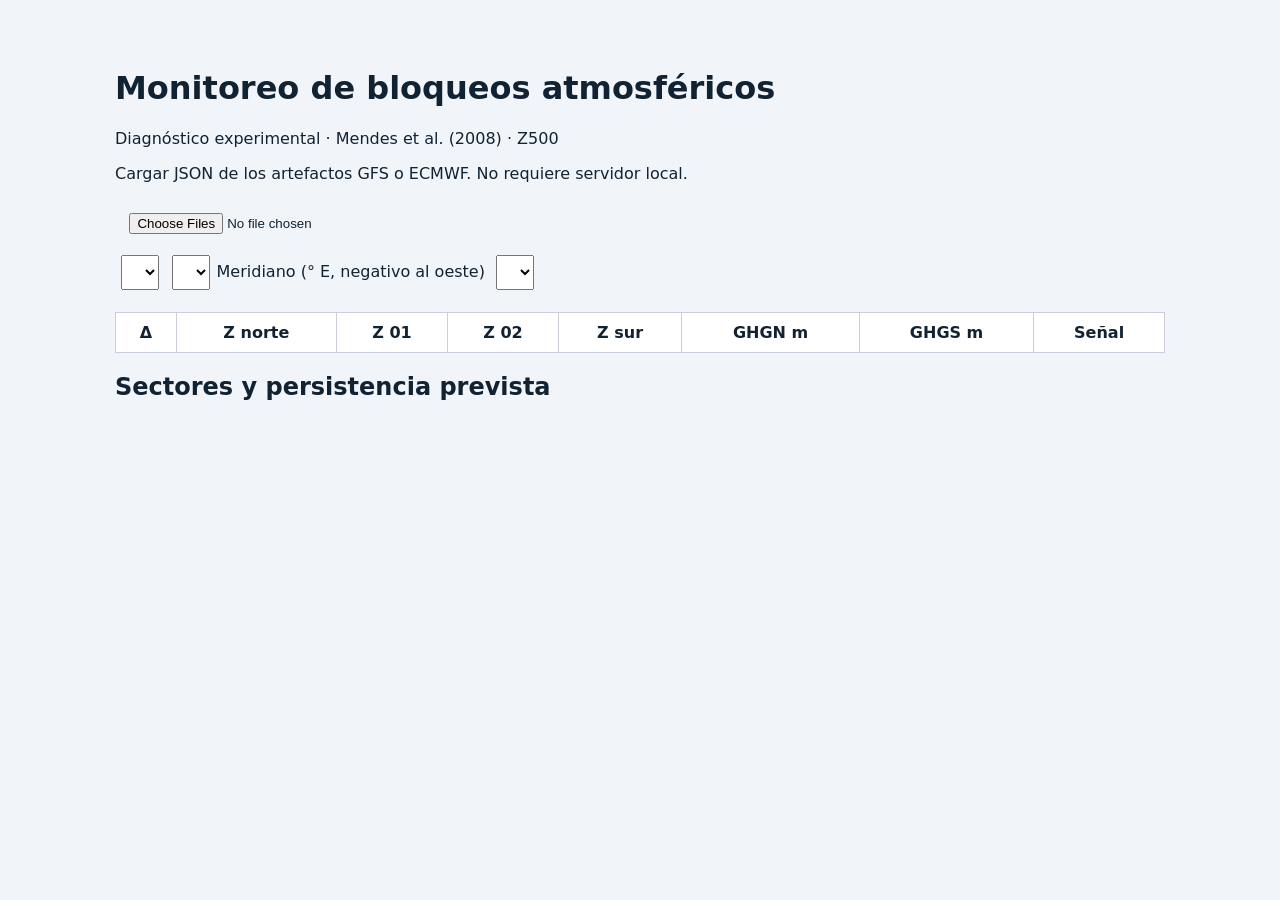
==== visor-bloqueos/index.html @ 38dce775 "Add standalone blocking monitor component" ====
<!doctype html><html lang="es"><meta charset="utf-8"><meta name="viewport" content="width=device-width"><title>Monitoreo de bloqueos</title><style>body{font:16px system-ui;max-width:1050px;margin:2rem auto;padding:1rem;background:#f1f5f9;color:#123}table{border-collapse:collapse;width:100%;background:white}td,th{padding:.6rem;border:1px solid #ccd}select,input{padding:.5rem;margin:.4rem}pre{white-space:pre-wrap}</style><h1>Monitoreo de bloqueos atmosféricos</h1><p>Diagnóstico experimental · Mendes et al. (2008) · Z500</p><p>Cargar JSON de los artefactos GFS o ECMWF. No requiere servidor local.</p><input id="file" type="file" accept=".json" multiple><div><select id="model"></select><select id="time"></select><label>Meridiano (° E, negativo al oeste) <select id="lon"></select></label></div><p id="meta"></p><table><thead><tr><th>Δ</th><th>Z norte</th><th>Z 01</th><th>Z 02</th><th>Z sur</th><th>GHGN m</th><th>GHGS m</th><th>Señal</th></tr></thead><tbody id="rows"></tbody></table><h2>Sectores y persistencia prevista</h2><pre id="daily"></pre><script>
const el=id=>document.getElementById(id), datasets=[];
function opts(node,items){node.replaceChildren(...items.map(([v,t])=>new Option(t,v)))}
function run(){const d=datasets[+el('model').value];if(!d)return;const items=[...d.instant,...d.daily.filter(x=>x.rows)];opts(el('time'),items.map((x,i)=>[i,x.valid||x.date+' media diaria']));opts(el('lon'),d.instant[0].rows.map(x=>[x.lon,x.lon]));el('lon').value='-60';show()}
function show(){const d=datasets[+el('model').value];if(!d)return;const x=[...d.instant,...d.daily.filter(x=>x.rows)][+el('time').value];const r=x.rows.find(r=>r.lon===+el('lon').value);el('meta').textContent=d.model+' | '+d.run+' | '+(x.valid||x.date)+' | '+(r.blocked?'Señal local':'Sin señal');el('rows').replaceChildren(...r.details.map(v=>{const tr=document.createElement('tr');for(const a of [v.delta,...v.z.map(z=>(z/10).toFixed(2)),v.ghgn.toFixed(2),v.ghgs.toFixed(2),v.blocked?'Sí':'No']){const td=tr.insertCell();td.textContent=a}return tr}));el('daily').textContent='Z en dam. Sectores del plazo: '+JSON.stringify(x.sectors)+'\n'+d.daily.map(y=>y.date+' '+(y.streak?JSON.stringify(y.streak):'incompleto')).join('\n')+'\nPlazos faltantes: '+Object.keys(d.errors).join(', ')+'\nCinco días previstos no constituyen confirmación por análisis.'}
el('file').onchange=async()=>{try{datasets.length=0;for(const f of el('file').files){const d=JSON.parse(await f.text());if(!d.instant?.length)throw Error('JSON sin datos');datasets.push(d)}opts(el('model'),datasets.map((d,i)=>[i,d.model+' '+d.run]));run()}catch(e){el('meta').textContent=e.message}};el('model').onchange=run;el('time').onchange=el('lon').onchange=show;
</script></html>
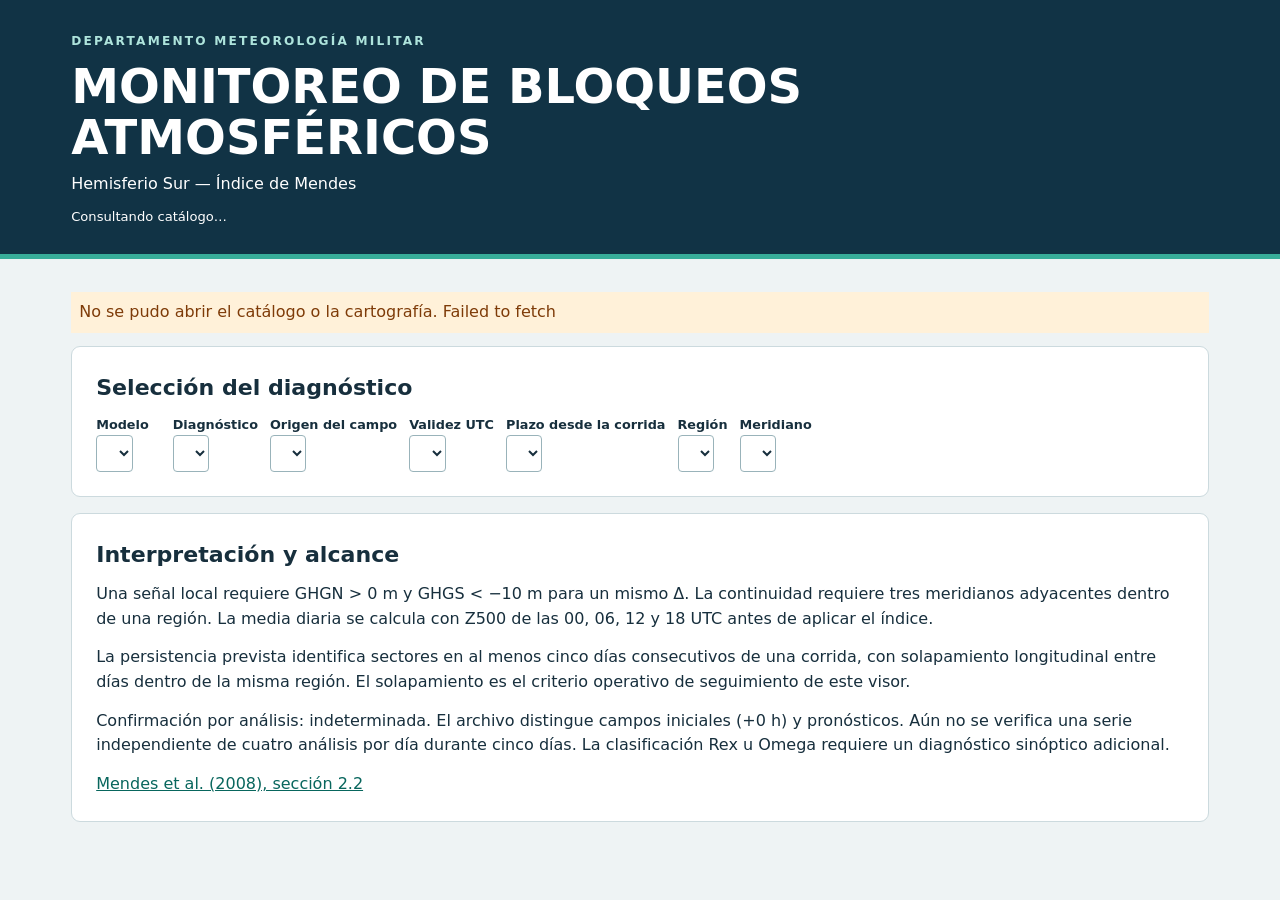
==== commit fc06d5e8: "Publicar visor hemisférico y catálogo de bloqueos por modelo [skip ci]" ====
--- a/visor-bloqueos/index.html
+++ b/visor-bloqueos/index.html
@@ -1,7 +1,93 @@
-<!doctype html><html lang="es"><meta charset="utf-8"><meta name="viewport" content="width=device-width"><title>Monitoreo de bloqueos</title><style>body{font:16px system-ui;max-width:1050px;margin:2rem auto;padding:1rem;background:#f1f5f9;color:#123}table{border-collapse:collapse;width:100%;background:white}td,th{padding:.6rem;border:1px solid #ccd}select,input{padding:.5rem;margin:.4rem}pre{white-space:pre-wrap}</style><h1>Monitoreo de bloqueos atmosféricos</h1><p>Diagnóstico experimental · Mendes et al. (2008) · Z500</p><p>Cargar JSON de los artefactos GFS o ECMWF. No requiere servidor local.</p><input id="file" type="file" accept=".json" multiple><div><select id="model"></select><select id="time"></select><label>Meridiano (° E, negativo al oeste) <select id="lon"></select></label></div><p id="meta"></p><table><thead><tr><th>Δ</th><th>Z norte</th><th>Z 01</th><th>Z 02</th><th>Z sur</th><th>GHGN m</th><th>GHGS m</th><th>Señal</th></tr></thead><tbody id="rows"></tbody></table><h2>Sectores y persistencia prevista</h2><pre id="daily"></pre><script>
-const el=id=>document.getElementById(id), datasets=[];
-function opts(node,items){node.replaceChildren(...items.map(([v,t])=>new Option(t,v)))}
-function run(){const d=datasets[+el('model').value];if(!d)return;const items=[...d.instant,...d.daily.filter(x=>x.rows)];opts(el('time'),items.map((x,i)=>[i,x.valid||x.date+' media diaria']));opts(el('lon'),d.instant[0].rows.map(x=>[x.lon,x.lon]));el('lon').value='-60';show()}
-function show(){const d=datasets[+el('model').value];if(!d)return;const x=[...d.instant,...d.daily.filter(x=>x.rows)][+el('time').value];const r=x.rows.find(r=>r.lon===+el('lon').value);el('meta').textContent=d.model+' | '+d.run+' | '+(x.valid||x.date)+' | '+(r.blocked?'Señal local':'Sin señal');el('rows').replaceChildren(...r.details.map(v=>{const tr=document.createElement('tr');for(const a of [v.delta,...v.z.map(z=>(z/10).toFixed(2)),v.ghgn.toFixed(2),v.ghgs.toFixed(2),v.blocked?'Sí':'No']){const td=tr.insertCell();td.textContent=a}return tr}));el('daily').textContent='Z en dam. Sectores del plazo: '+JSON.stringify(x.sectors)+'\n'+d.daily.map(y=>y.date+' '+(y.streak?JSON.stringify(y.streak):'incompleto')).join('\n')+'\nPlazos faltantes: '+Object.keys(d.errors).join(', ')+'\nCinco días previstos no constituyen confirmación por análisis.'}
-el('file').onchange=async()=>{try{datasets.length=0;for(const f of el('file').files){const d=JSON.parse(await f.text());if(!d.instant?.length)throw Error('JSON sin datos');datasets.push(d)}opts(el('model'),datasets.map((d,i)=>[i,d.model+' '+d.run]));run()}catch(e){el('meta').textContent=e.message}};el('model').onchange=run;el('time').onchange=el('lon').onchange=show;
-</script></html>+<!doctype html>
+<html lang="es-AR">
+  <head>
+    <meta charset="utf-8" />
+    <meta name="viewport" content="width=device-width,initial-scale=1" />
+    <meta name="theme-color" content="#102f41" />
+    <title>Monitoreo de Bloqueos Atmosféricos · DMM</title>
+    <link rel="stylesheet" href="estilo.css" />
+    <script defer src="app.js"></script>
+  </head>
+  <body>
+    <header>
+      <div class="wrap">
+        <p class="institution">DEPARTAMENTO METEOROLOGÍA MILITAR</p>
+        <h1>MONITOREO DE BLOQUEOS ATMOSFÉRICOS</h1>
+        <p>Hemisferio Sur — Índice de Mendes</p>
+        <small id="updated">Consultando catálogo…</small>
+      </div>
+    </header>
+    <main class="wrap">
+      <div id="status" class="cards"></div>
+      <p id="notice" role="status"></p>
+      <section>
+        <h2>Selección del diagnóstico</h2>
+        <div class="controls">
+          <label>Modelo<select id="model"></select></label>
+          <div id="cycles" class="controls"></div>
+          <label>Diagnóstico<select id="mode"></select></label
+          ><label>Origen del campo<select id="type"></select></label
+          ><label>Validez UTC<select id="valid"></select></label
+          ><label>Plazo desde la corrida<select id="step"></select></label
+          ><label>Región<select id="region"></select></label
+          ><label>Meridiano<select id="lon"></select></label>
+        </div>
+      </section>
+      <div id="result" hidden>
+        <section>
+          <h2>Distribución hemisférica</h2>
+          <p>
+            Seleccioná un meridiano en el mapa. Las isohipsas corresponden a
+            Z500 cada 6 dam, interpoladas sobre la grilla disponible de 2,5°
+            entre 30° S y 65° S.
+          </p>
+          <div class="key"></div>
+          <div id="maps"></div>
+          <small
+            >Costas de Natural Earth, escala 1:110 millones · Proyección
+            equidistante cilíndrica.</small
+          >
+        </section>
+        <section>
+          <h2>Evolución longitud–tiempo</h2>
+          <p>
+            La fecha más reciente aparece arriba. Seleccioná una celda para
+            consultar su diagnóstico.
+          </p>
+          <div class="key"></div>
+          <div id="hov"></div>
+        </section>
+        <section>
+          <h2>Diagnóstico por meridiano</h2>
+          <p id="selection"></p>
+          <div id="details"></div>
+          <p id="agreement"></p>
+        </section>
+      </div>
+      <section>
+        <h2>Interpretación y alcance</h2>
+        <p>
+          Una señal local requiere GHGN &gt; 0 m y GHGS &lt; −10 m para un mismo
+          Δ. La continuidad requiere tres meridianos adyacentes dentro de una
+          región. La media diaria se calcula con Z500 de las 00, 06, 12 y 18 UTC
+          antes de aplicar el índice.
+        </p>
+        <p>
+          La persistencia prevista identifica sectores en al menos cinco días
+          consecutivos de una corrida, con solapamiento longitudinal entre días
+          dentro de la misma región. El solapamiento es el criterio operativo de
+          seguimiento de este visor.
+        </p>
+        <p>
+          Confirmación por análisis: indeterminada. El archivo distingue campos
+          iniciales (+0 h) y pronósticos. Aún no se verifica una serie
+          independiente de cuatro análisis por día durante cinco días. La
+          clasificación Rex u Omega requiere un diagnóstico sinóptico adicional.
+        </p>
+        <a href="https://idlcc.fc.ul.pt/pdf/Damiao_et_al_2008.pdf"
+          >Mendes et al. (2008), sección 2.2</a
+        >
+      </section>
+    </main>
+  </body>
+</html>
--- a/visor-bloqueos/estilo.css
+++ b/visor-bloqueos/estilo.css
@@ -0,0 +1,150 @@
+* {
+  box-sizing: border-box;
+}
+body {
+  margin: 0;
+  background: #eef3f4;
+  color: #172f3d;
+  font:
+    16px/1.55 system-ui,
+    sans-serif;
+}
+header {
+  background: #113345;
+  color: white;
+  border-bottom: 5px solid #38ad99;
+}
+.wrap {
+  max-width: 1240px;
+  margin: auto;
+  padding: 1.6rem clamp(1rem, 4vw, 3.5rem);
+}
+header p {
+  margin: 0.4rem 0;
+}
+.institution {
+  letter-spacing: 0.18em;
+  font-size: 0.76rem;
+  font-weight: 700;
+  color: #aee4dc;
+}
+h1 {
+  font-size: clamp(1.55rem, 4vw, 3rem);
+  line-height: 1.05;
+  max-width: 850px;
+  margin: 0.65rem 0;
+}
+h2 {
+  font-size: 1.38rem;
+  margin: 0 0 0.6rem;
+}
+h3 {
+  font-size: 1.04rem;
+}
+section,
+.card {
+  background: #fff;
+  border: 1px solid #ccdade;
+  border-radius: 9px;
+  padding: clamp(0.8rem, 2vw, 1.5rem);
+  margin-bottom: 1rem;
+}
+.cards,
+.controls,
+.key {
+  display: flex;
+  flex-wrap: wrap;
+  gap: 0.75rem;
+}
+.card {
+  flex: 1;
+  min-width: 220px;
+  border-top: 4px solid #257c78;
+}
+.card strong,
+.card small,
+label {
+  display: block;
+}
+label {
+  font-size: 0.8rem;
+  font-weight: 650;
+}
+select {
+  display: block;
+  font: inherit;
+  font-size: 0.9rem;
+  max-width: 100%;
+  padding: 0.55rem 0.45rem;
+  border: 1px solid #99b3ba;
+  background: white;
+  border-radius: 4px;
+  color: inherit;
+}
+small {
+  font-size: 0.82rem;
+}
+.warn,
+#notice:not(:empty) {
+  color: #7e3b08;
+  background: #fff1d9;
+  padding: 0.5rem;
+}
+.key {
+  font-size: 0.8rem;
+}
+.key span:before {
+  content: "";
+  display: inline-block;
+  width: 0.85em;
+  height: 0.85em;
+  background: var(--c);
+  margin-right: 0.35rem;
+  border: 1px solid #69818b;
+}
+.plot {
+  width: 100%;
+  display: block;
+  cursor: crosshair;
+  background: #e8f2f4;
+  touch-action: manipulation;
+}
+.scroll {
+  overflow-x: auto;
+}
+table {
+  border-collapse: collapse;
+  width: 100%;
+  font-size: 0.82rem;
+  text-align: right;
+}
+th,
+td {
+  padding: 0.35rem;
+  border-bottom: 1px solid #d5e0e1;
+  white-space: nowrap;
+}
+th {
+  background: #edf3f4;
+}
+tr.pass {
+  background: #d5efe1;
+}
+.selected {
+  font-weight: 650;
+}
+a {
+  color: #08665d;
+}
+p {
+  margin: 0.45rem 0 0.85rem;
+}
+[hidden] {
+  display: none !important;
+}
+:focus-visible {
+  outline: 3px solid #037b90;
+}
+button {
+  padding: 0.5rem;
+}
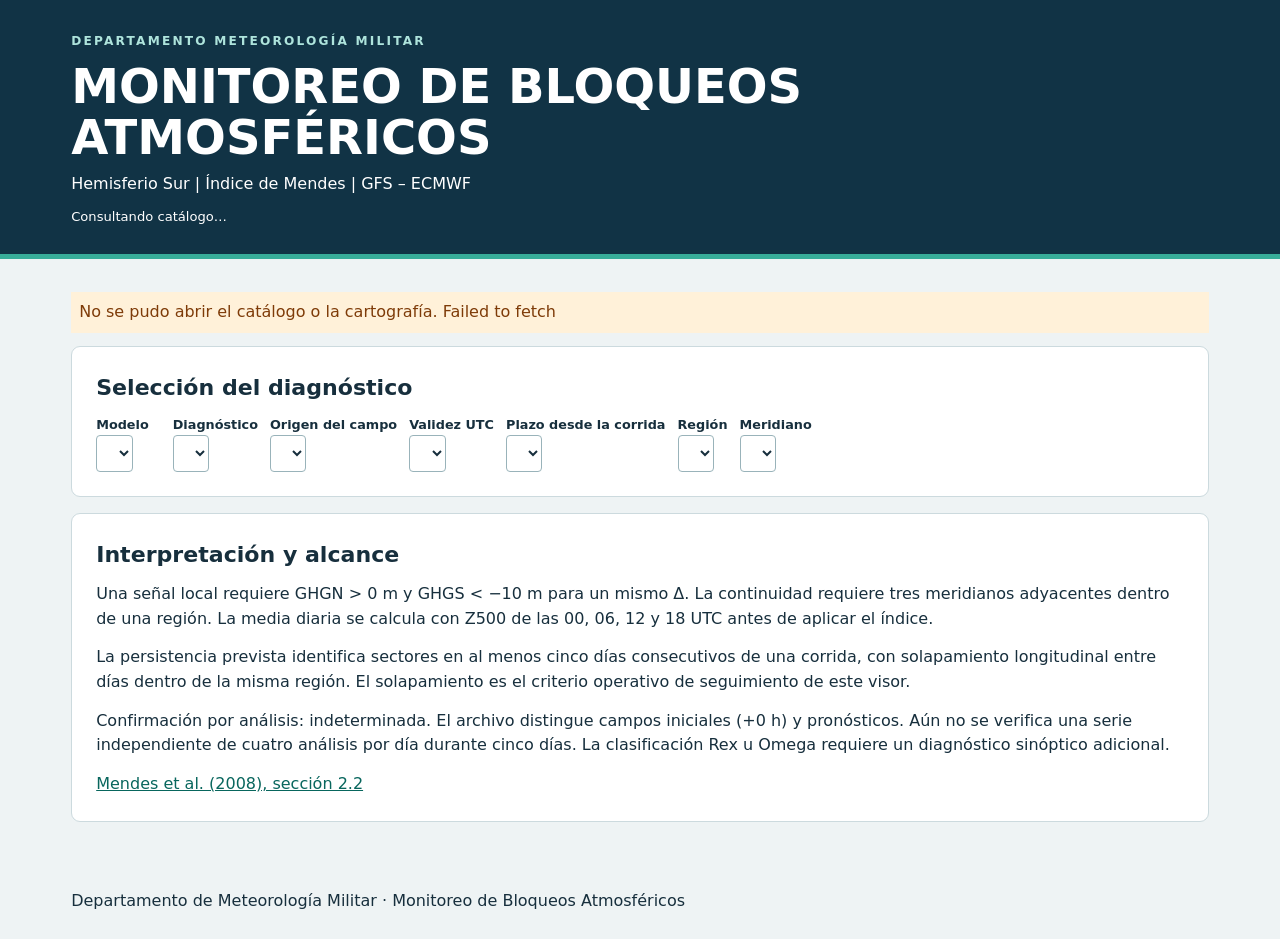
==== commit 163f5673: "Refine blocking viewer institutional presentation" ====
--- a/visor-bloqueos/index.html
+++ b/visor-bloqueos/index.html
@@ -13,7 +13,7 @@
       <div class="wrap">
         <p class="institution">DEPARTAMENTO METEOROLOGÍA MILITAR</p>
         <h1>MONITOREO DE BLOQUEOS ATMOSFÉRICOS</h1>
-        <p>Hemisferio Sur — Índice de Mendes</p>
+        <p>Hemisferio Sur | Índice de Mendes | GFS – ECMWF</p>
         <small id="updated">Consultando catálogo…</small>
       </div>
     </header>
@@ -49,13 +49,16 @@
           >
         </section>
         <section>
-          <h2>Evolución longitud–tiempo</h2>
-          <p>
-            La fecha más reciente aparece arriba. Seleccioná una celda para
-            consultar su diagnóstico.
-          </p>
-          <div class="key"></div>
-          <div id="hov"></div>
+          <h2>Valideces en <span id="timeLongitude"></span></h2>
+          <p>Elegí una fila para actualizar el mapa y el diagnóstico.</p>
+          <div class="times-scroll">
+            <table class="times"><thead id="timesHead"></thead><tbody id="timesBody"></tbody></table>
+          </div>
+          <details id="showHov">
+            <summary>Ver diagrama longitud–tiempo</summary>
+            <div class="key"></div>
+            <div id="hov"></div>
+          </details>
         </section>
         <section>
           <h2>Diagnóstico por meridiano</h2>
@@ -89,5 +92,6 @@
         >
       </section>
     </main>
+    <footer class="institution-footer"><div class="wrap">Departamento de Meteorología Militar · Monitoreo de Bloqueos Atmosféricos</div></footer>
   </body>
 </html>
--- a/visor-bloqueos/estilo.css
+++ b/visor-bloqueos/estilo.css
@@ -148,3 +148,18 @@
 button {
   padding: 0.5rem;
 }
+
+.times-scroll { overflow: auto; max-height: 24rem; }
+.times { text-align: left; }
+.times th { position: sticky; top: 0; z-index: 1; }
+.times td, .times th { padding: .45rem .6rem; white-space: normal; }
+.times td:first-child { white-space: nowrap; }
+.times tbody tr { cursor: pointer; }
+.times tbody tr:hover { background: #eef5f5; }
+.times tr.active-time { background: #daefea; box-shadow: inset 3px 0 #167c70; }
+.times button { border: 0; background: transparent; color: inherit; font: inherit; padding: .4rem .1rem; cursor: pointer; }
+.times button[aria-pressed="true"] { font-weight: 700; }
+.times td span { display: inline-block; }
+.times td span::before { content: ""; display: inline-block; width: .65em; height: .65em; margin-right: .35em; border-radius: 50%; background: var(--signal); border: 1px solid #80939b; }
+#showHov { margin-top: 1rem; }
+#showHov summary { cursor: pointer; color: #08665d; }
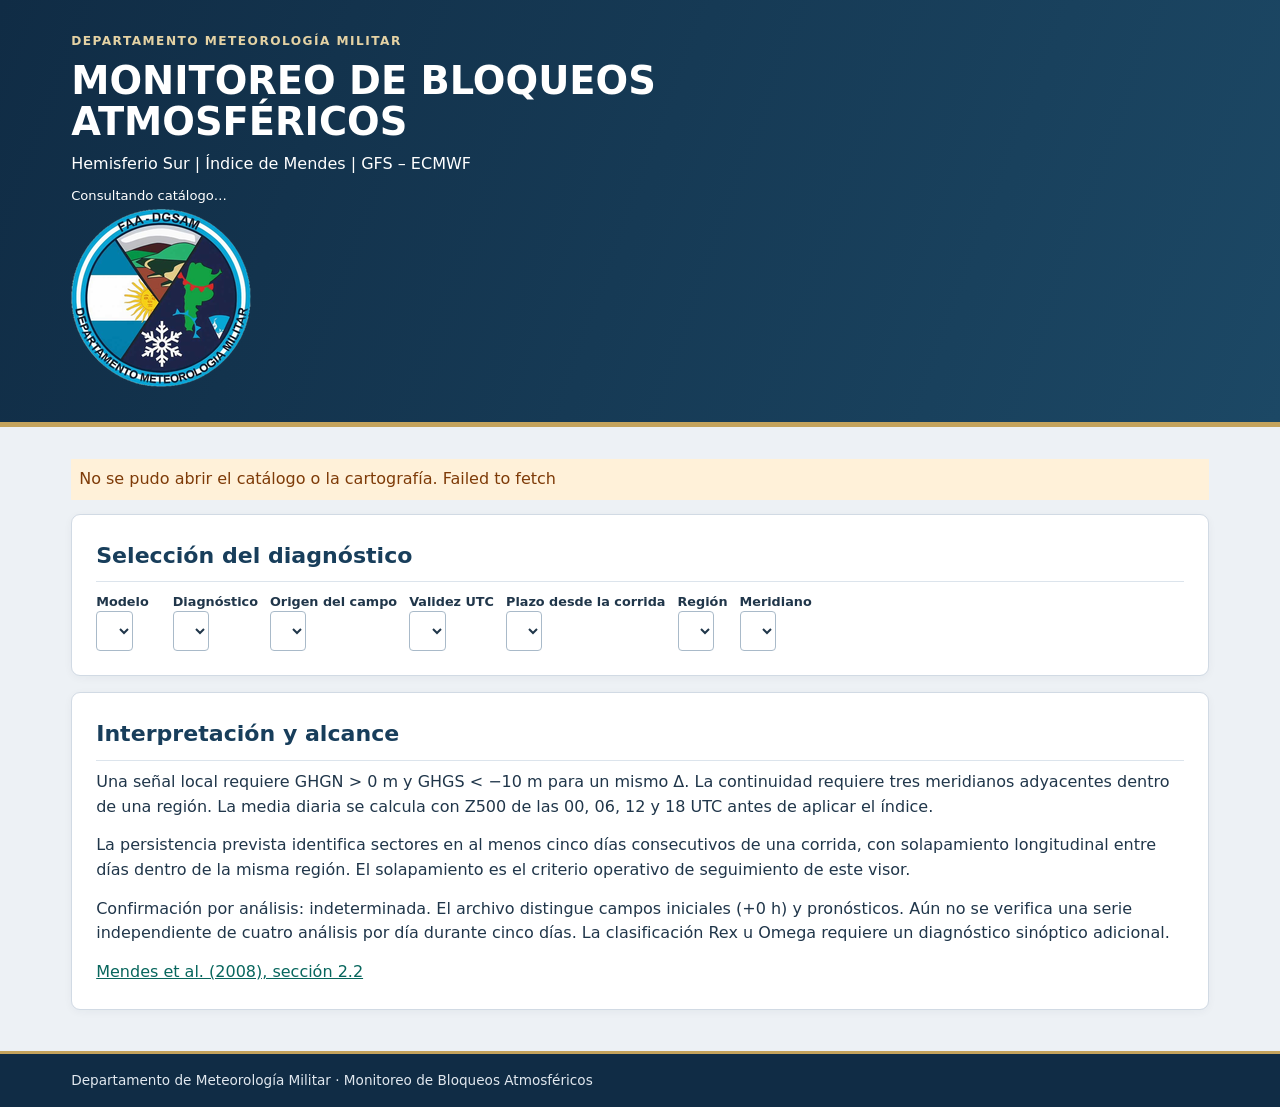
==== commit 81ec7865: "Reuse original meteorological viewer shield and favicon" ====
--- a/visor-bloqueos/index.html
+++ b/visor-bloqueos/index.html
@@ -3,18 +3,20 @@
   <head>
     <meta charset="utf-8" />
     <meta name="viewport" content="width=device-width,initial-scale=1" />
-    <meta name="theme-color" content="#102f41" />
+    <meta name="theme-color" content="#123b70" />
     <title>Monitoreo de Bloqueos Atmosféricos · DMM</title>
+    <link rel="icon" type="image/png" href="https://mauricionico.github.io/visualizadorMeteorologico/favicon.png" />
     <link rel="stylesheet" href="estilo.css" />
     <script defer src="app.js"></script>
   </head>
   <body>
     <header>
-      <div class="wrap">
+      <div class="wrap institutional-head"><div>
         <p class="institution">DEPARTAMENTO METEOROLOGÍA MILITAR</p>
         <h1>MONITOREO DE BLOQUEOS ATMOSFÉRICOS</h1>
         <p>Hemisferio Sur | Índice de Mendes | GFS – ECMWF</p>
-        <small id="updated">Consultando catálogo…</small>
+        <small id="updated">Consultando catálogo…</small></div>
+        <img class="shield" alt="Escudo institucional" src="[data-uri]" />
       </div>
     </header>
     <main class="wrap">
--- a/visor-bloqueos/estilo.css
+++ b/visor-bloqueos/estilo.css
@@ -163,3 +163,18 @@
 .times td span::before { content: ""; display: inline-block; width: .65em; height: .65em; margin-right: .35em; border-radius: 50%; background: var(--signal); border: 1px solid #80939b; }
 #showHov { margin-top: 1rem; }
 #showHov summary { cursor: pointer; color: #08665d; }
+
+/* Presentación institucional y cartografía */
+header { background: linear-gradient(110deg,#102c45,#1c4865); border-bottom-color:#c4a35c; }
+.institution { color:#e4d2a4; letter-spacing:.12em; }
+header h1 { font-size:clamp(1.4rem,3vw,2.5rem); }
+body { background:#edf1f5; color:#20364a; }
+section,.card { border-color:#d1dae4; box-shadow:0 2px 8px #17334b0b; }
+h2 { color:#183e5b; border-bottom:1px solid #dce4ec; padding-bottom:.5rem; }
+.card { border-top-color:#315b79; }
+select { border-color:#a9bac9; min-height:2.5rem; }
+.map-plot { background:#dbeaf2; outline:1px solid #b5c7d5; }
+#maps { min-width:0; }
+.institution-footer { background:#102c45; color:#e1e8ef; font-size:.85rem; border-top:3px solid #c4a35c; }
+.institution-footer .wrap { padding-block:1rem; }
+@media(max-width:600px){ .controls > label { flex:1 1 140px; min-width:0; } .controls select { width:100%; } .card { min-width:0; flex-basis:100%; } }
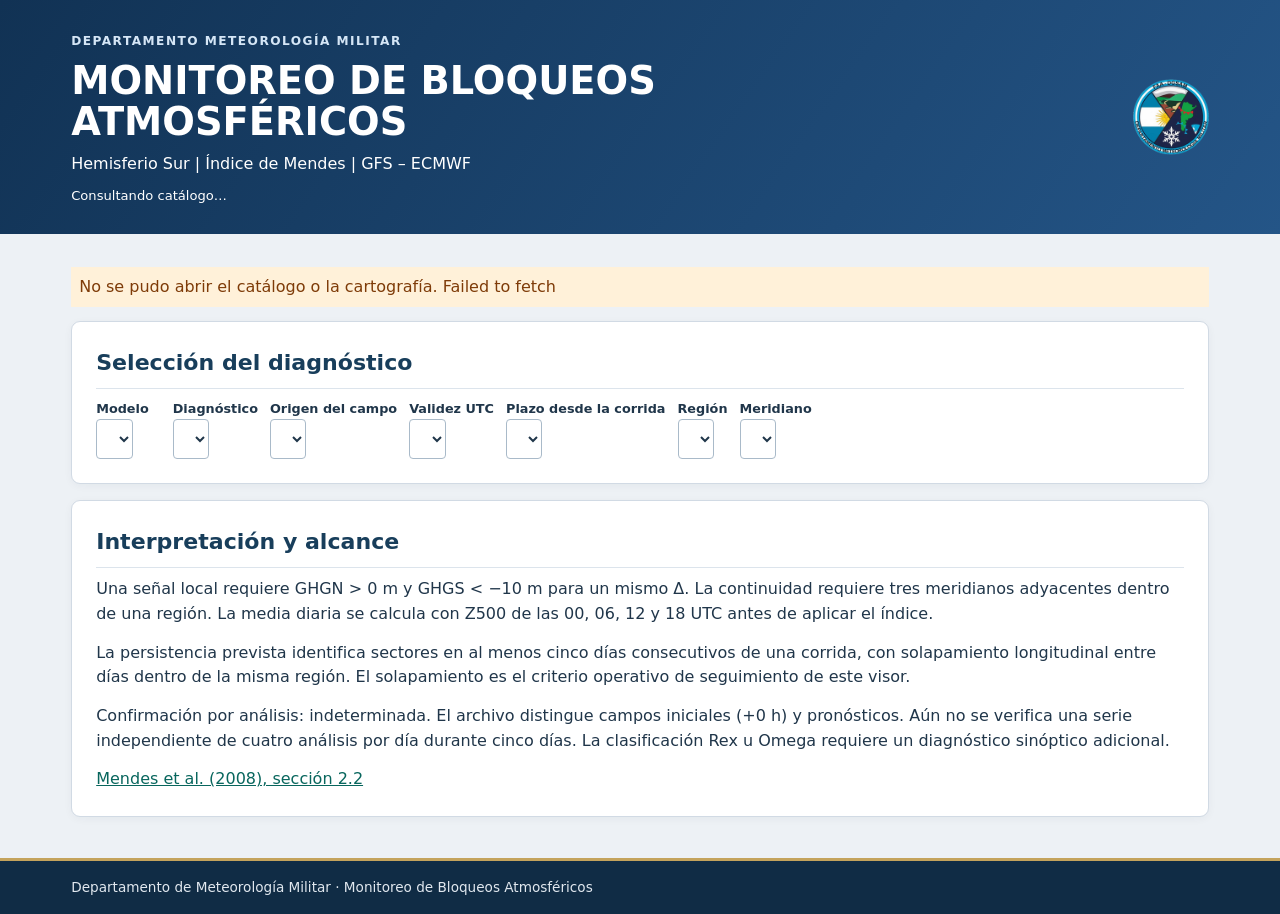
==== commit 9c2c89e0: "Crop map to Z500 latitude domain and enforce right aligned shield" ====
--- a/visor-bloqueos/index.html
+++ b/visor-bloqueos/index.html
@@ -6,8 +6,8 @@
     <meta name="theme-color" content="#123b70" />
     <title>Monitoreo de Bloqueos Atmosféricos · DMM</title>
     <link rel="icon" type="image/png" href="https://mauricionico.github.io/visualizadorMeteorologico/favicon.png" />
-    <link rel="stylesheet" href="estilo.css" />
-    <script defer src="app.js"></script>
+    <link rel="stylesheet" href="estilo.css?v=20261126-3" />
+    <script defer src="app.js?v=20261126-3"></script>
   </head>
   <body>
     <header>
--- a/visor-bloqueos/estilo.css
+++ b/visor-bloqueos/estilo.css
@@ -178,3 +178,15 @@
 .institution-footer { background:#102c45; color:#e1e8ef; font-size:.85rem; border-top:3px solid #c4a35c; }
 .institution-footer .wrap { padding-block:1rem; }
 @media(max-width:600px){ .controls > label { flex:1 1 140px; min-width:0; } .controls select { width:100%; } .card { min-width:0; flex-basis:100%; } }
+
+header { background:linear-gradient(125deg,#113254,#245587); border-bottom:0; }
+.institution { color:#d5e6f6; }
+.institutional-head { display:flex; justify-content:space-between; align-items:center; gap:20px; }
+.shield { width:76px; height:76px; object-fit:contain; flex:0 0 76px; }
+.map-plot { background:#a9d8ef; }
+@media(max-width:650px){.shield{width:54px;height:54px;flex-basis:54px;}}
+
+header .institutional-head { display:grid; grid-template-columns:minmax(0,1fr) auto; align-items:center; gap:20px; }
+header .institutional-head > div { min-width:0; }
+header .institutional-head > .shield { grid-column:2; grid-row:1; justify-self:end; align-self:center; display:block; }
+@media(max-width:650px){header .institutional-head{gap:10px;}}
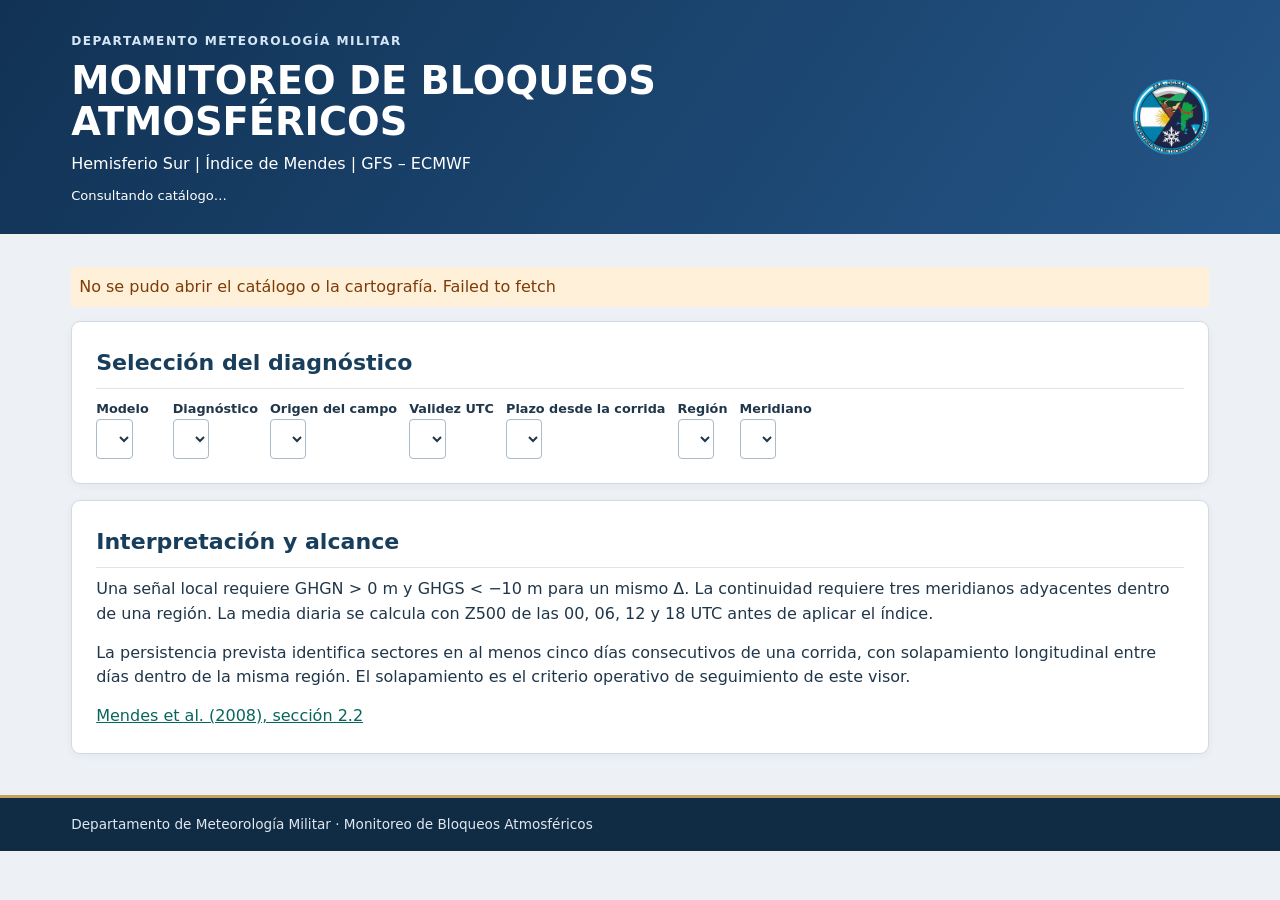
==== commit af7b0053: "Remove requested footer paragraph" ====
--- a/visor-bloqueos/index.html
+++ b/visor-bloqueos/index.html
@@ -6,8 +6,8 @@
     <meta name="theme-color" content="#123b70" />
     <title>Monitoreo de Bloqueos Atmosféricos · DMM</title>
     <link rel="icon" type="image/png" href="https://mauricionico.github.io/visualizadorMeteorologico/favicon.png" />
-    <link rel="stylesheet" href="estilo.css?v=20261126-3" />
-    <script defer src="app.js?v=20261126-3"></script>
+    <link rel="stylesheet" href="estilo.css?v=20261126-4" />
+    <script defer src="app.js?v=20261126-4"></script>
   </head>
   <body>
     <header>
@@ -83,12 +83,6 @@
           dentro de la misma región. El solapamiento es el criterio operativo de
           seguimiento de este visor.
         </p>
-        <p>
-          Confirmación por análisis: indeterminada. El archivo distingue campos
-          iniciales (+0 h) y pronósticos. Aún no se verifica una serie
-          independiente de cuatro análisis por día durante cinco días. La
-          clasificación Rex u Omega requiere un diagnóstico sinóptico adicional.
-        </p>
         <a href="https://idlcc.fc.ul.pt/pdf/Damiao_et_al_2008.pdf"
           >Mendes et al. (2008), sección 2.2</a
         >
--- a/visor-bloqueos/estilo.css
+++ b/visor-bloqueos/estilo.css
@@ -190,3 +190,11 @@
 header .institutional-head > div { min-width:0; }
 header .institutional-head > .shield { grid-column:2; grid-row:1; justify-self:end; align-self:center; display:block; }
 @media(max-width:650px){header .institutional-head{gap:10px;}}
+
+.signal-guide { margin:.7rem 0 1rem; padding:.7rem .9rem; background:#f5f8fb; border:1px solid #dbe4ed; border-radius:7px; font-size:.84rem; }
+.signal-guide summary { cursor:pointer; font-weight:700; color:#183e5b; }
+.signal-guide dl { display:grid; grid-template-columns:minmax(145px,auto) 1fr; gap:.4rem .8rem; margin:.65rem 0 0; }
+.signal-guide dt { font-weight:650; }
+.signal-guide dt::before { content:""; display:inline-block; width:.75em; height:.75em; background:var(--c); border:1px solid #80939b; margin-right:.4rem; }
+.signal-guide dd { margin:0; }
+@media(max-width:600px){.signal-guide dl{grid-template-columns:1fr;gap:.2rem}.signal-guide dd{margin-bottom:.5rem}}
